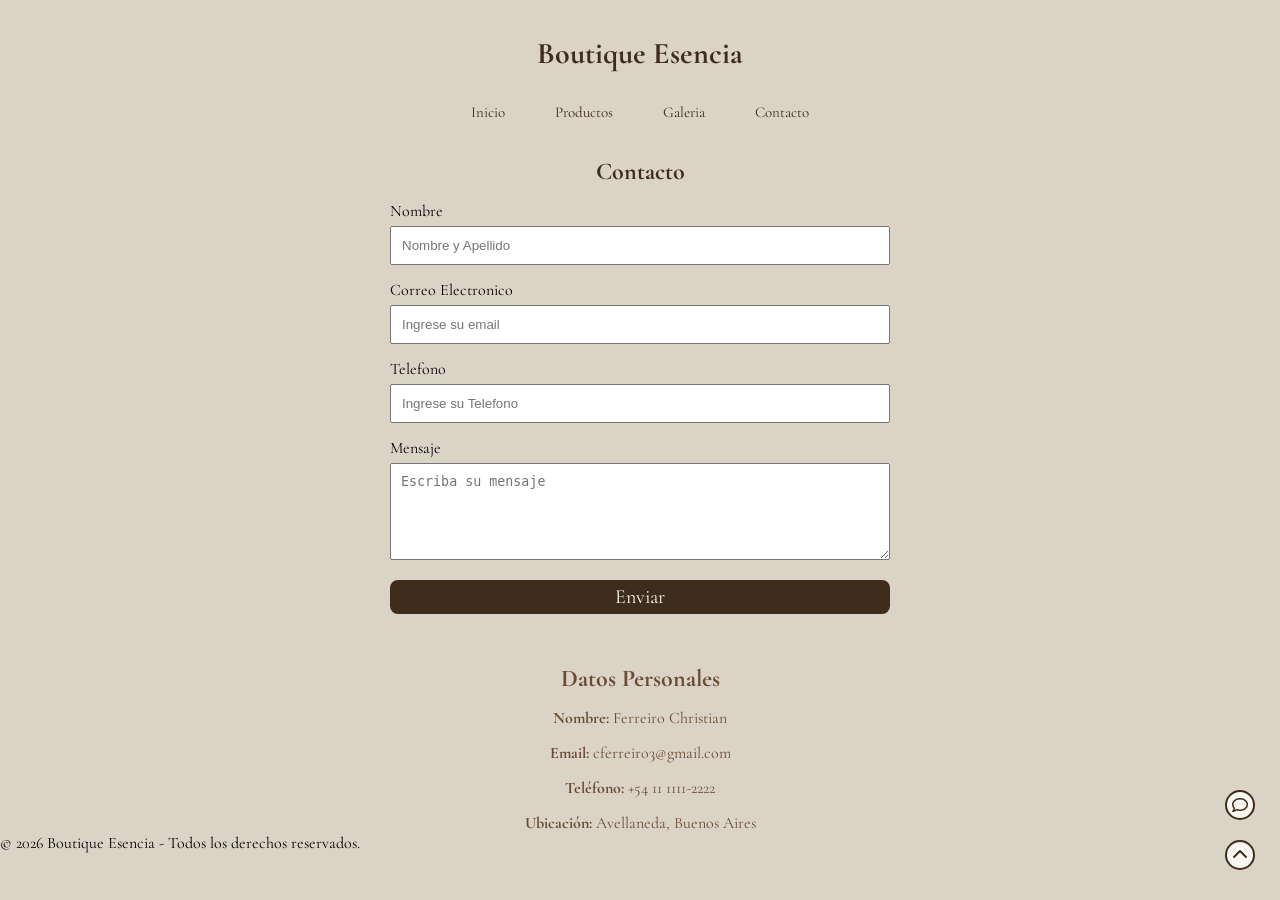
==== contacto.html @ d684d07e "Proyecto Boutique Esencia" ====
<!DOCTYPE html>
<html lang="es">
<head>
    <meta charset="UTF-8">
    <meta name="viewport" content="width=device-width, initial-scale=1.0">
    <title>Galeria | Boutique Esencia</title>
    <link rel="stylesheet" href="./css/style.css">

    <link rel="preconnect" href="https://fonts.googleapis.com">
<link rel="preconnect" href="https://fonts.gstatic.com" crossorigin>
<link href="https://fonts.googleapis.com/css2?family=Cormorant+Garamond:wght@300;400;500;600;700&display=swap" rel="stylesheet">

<link rel="stylesheet" href="https://cdnjs.cloudflare.com/ajax/libs/font-awesome/6.7.2/css/all.min.css">
</head>
<body>
    
    <header id="inicio">
        <h2> Boutique Esencia </h2>

        <nav>
            <ul>
                <li><a href="index.html">Inicio</a></li>
                <li><a href="productos.html">Productos</a></li>
                <li><a href="galeria.html">Galeria</a></li>
                <li><a href="contacto.html">Contacto</a></li>
            </ul>
        </nav>

    </header>
    
    <main>
        <section class="Contacto">
            <h2>Contacto</h2>
            <form>

        <label for="nombre">Nombre</label>
        <input type="text" id="nombre" placeholder="Nombre y Apellido">

        <label for="email">Correo Electronico</label>
        <input type="text" id="email" placeholder="Ingrese su email">

         <label for="Telefono">Telefono</label>
        <input type="text" id="telefono" placeholder="Ingrese su Telefono">
        
        <label for="mensaje">Mensaje</label>
        <textarea id="mensaje" rows="5" placeholder="Escriba su mensaje"></textarea>

        <button type="submit">Enviar</button>
        
            </form>

        </section>

        <section class="mis-datos">
            <h2> Datos Personales </h2>

                <p><strong>Nombre:</strong> Ferreiro Christian</p>
                <p><strong>Email:</strong> cferreiro3@gmail.com</p>
                <p><strong>Teléfono:</strong> +54 11 1111-2222</p>
                <p><strong>Ubicación:</strong> Avellaneda, Buenos Aires</p>

        </section>

        <div class="botones-flotantes">
            <a href="contacto.html" class="boton">
                <i class="fa-regular fa-comment"></i>
            </a>

            <a href="#inicio" class="boton">
                <i class="fa-solid fa-chevron-up"></i>
            </a>
        </div>
    </main>

    <footer>
         <p>© 2026 Boutique Esencia - Todos los derechos reservados.</p>

    </footer>
</body>
</html>
---- css/style.css ----
* {
    margin: 0;
    padding: 0;
    box-sizing: border-box;
}

header {
    margin: 20px;
    padding: 15px 20px;
    color: rgb(18, 18, 18);
    background-color: #dbd4c6;
}

header h2{
    text-align: center;
    font-size: 30px;
    margin-bottom: 30px;
    color: #3E2C1C;
}

ul{
    display: flex;
    gap: 50px;
    justify-content: center;
    list-style: none;

}

header a{
    text-decoration: none;
    color:#3E2C1C;
    font-size: 15px;

}

.hero{
    height: 500px;
    background-image: url("../assets/hero.png");
    background-size: cover;
    background-repeat: no-repeat;
    background-position: center;
    display: flex;
    justify-content: flex-start;
    flex-direction: column;
    align-items: center;
    padding-top: 40px;

}

.hero h1{
    color: #3E2C1C;
    text-shadow: 2px 2px 6px rgba(0,0,0,0.5);
}

.hero p{
    color: #3E2C1C;
    text-shadow: 1px 1px 3px rgba(0,0,0,0.5);
    margin-top: 15px;
}

.productos{
    padding: 50px 20px;
}

.productos h2{
    text-align: center;
    text-shadow: 2px 2px 6px rgba(0,0,0,0.5);
}

.contenedor-cards{
    display: flex;
    justify-content: center;
    margin-top: 30px;
    gap: 30px;
    flex-wrap: wrap;

}

.card{
    width: 250px;
    padding: 20px;
    margin-top: 3px;
    border: 1px solid #8f6641;
    border-radius: 10px;
    background-color: #8f6641;
    text-align: center;
    color: white;
}

.card img {
    width: 100%;
    height: 220px;
    object-fit: cover;
    border-radius: 8px;
   
}

.pagina-productos{
    padding: 50px 20px;
}

.pagina-productos h1{
    text-align: center;
    color: #3E2C1C;
}

.pagina-productos p{
    text-align: center;
    margin-top: 10px;
    color: #3E2C1C;
}

.card{
    transition: transform 0.3s;
}

.card:hover{
    transform: translateY(-8px);
}

.galeria{
    display: flex;
    justify-content: center;
    gap: 20px;
    flex-wrap: wrap;
    padding: 40px 20px;
}

.galeria img{
    width: 250px;
    height: 300px;
    object-fit: cover;
    border-radius: 10px;
}

form{
    display: flex;
    flex-direction: column;
    width: 500px;
    margin: 0 auto;
}

label{
    margin-top: 15px;
}

input,
textarea{
    padding: 10px;
    margin-top: 5px;
}

button{
    margin-top: 20px;
    padding: 5px 15px;
    background-color: #3E2C1C;
    color: #FAF7F2;
    border: none;
    border-radius: 8px;
    font-family: "Cormorant Garamond", serif;
    font-size: 20px;
    cursor: pointer;
    transition: all .3s;
}

button:hover{
    background-color: #6b4b35;
    transform: translateY(-3px);
}
.Contacto h2{
    text-align: center;
    color: #3E2C1C;
}

.mis-datos{
    margin-top: 50px;
    text-align: center;
    color: #6b4b35;

}

.mis-datos h2{
    margin-top: 20px;
}

.mis-datos p{
    margin-top: 15px;
}

body{
    font-family: "Cormorant Garamond", serif;
    background-color: #dbd4c6;
}

.botones-flotantes{
    position: fixed;
    right: 25px;
    bottom: 30px;

    display: flex;
    flex-direction: column;
    gap: 20px;
}

.boton{
    width: 30px;
    height: 30px;

    border: 2px solid #3E2C1C;
    border-radius: 50%;

    display: flex;
    justify-content: center;
    align-items: center;

    background-color: #FAF7F2;
    color: #3E2C1C;
    text-decoration: none;

    transition: all .3s;
}

.boton:hover{
    background-color: #3E2C1C;
    color: #FAF7F2;
}

html{
    scroll-behavior: smooth;
}

@media (max-width: 760px){

    ul{
        flex-direction: column;
        align-items: center;
        gap: 20px;
    }
    .hero{
        height: 350px;
        background-image:
        linear-gradient(rgba(0,0,0,.25), rgba(0,0,0,.25)),
        url("../assets/hero.png");
    }

     .hero h1{
        font-size: 40px;
        color: white;
    }

       .hero p{
        font-size: 22px;
        margin-top: 20px;
        color: white;
    }
    
    .card{
        width: 90%;
    }

    form{
        width: 90%;
    }

    header h2{
        font-size: 24px;
    }

    header a{
        font-size: 18px;
    }

    .boton{
        width: 50px;
        height: 50px;
    }
}
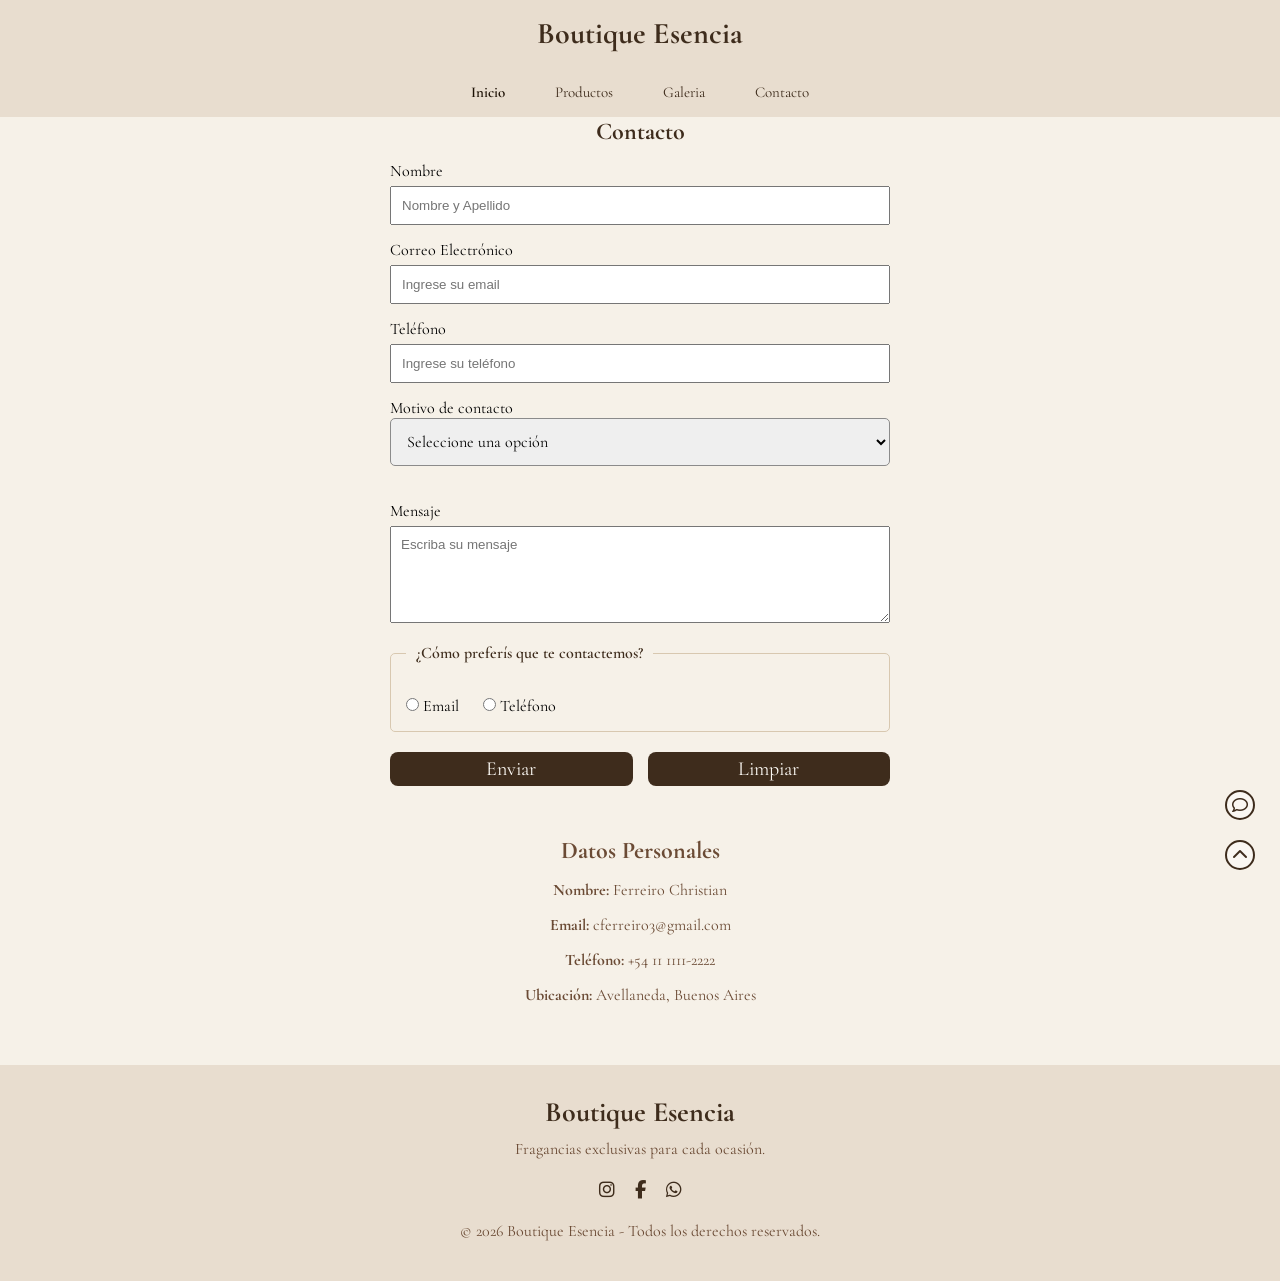
==== commit cf007ff7: "Finalizo TP" ====
--- a/contacto.html
+++ b/contacto.html
@@ -19,7 +19,7 @@
 
         <nav>
             <ul>
-                <li><a href="index.html">Inicio</a></li>
+                <li><a href="index.html" class="activo">Inicio</a></li>
                 <li><a href="productos.html">Productos</a></li>
                 <li><a href="galeria.html">Galeria</a></li>
                 <li><a href="contacto.html">Contacto</a></li>
@@ -31,23 +31,81 @@
     <main>
         <section class="Contacto">
             <h2>Contacto</h2>
-            <form>
+        <form>
 
-        <label for="nombre">Nombre</label>
-        <input type="text" id="nombre" placeholder="Nombre y Apellido">
+    <label for="nombre">Nombre</label>
+    <input
+        type="text"
+        id="nombre"
+        name="nombre"
+        placeholder="Nombre y Apellido"
+        required
+    >
 
-        <label for="email">Correo Electronico</label>
-        <input type="text" id="email" placeholder="Ingrese su email">
+    <label for="email">Correo Electrónico</label>
+    <input
+        type="email"
+        id="email"
+        name="email"
+        placeholder="Ingrese su email"
+        required
+    >
 
-         <label for="Telefono">Telefono</label>
-        <input type="text" id="telefono" placeholder="Ingrese su Telefono">
-        
-        <label for="mensaje">Mensaje</label>
-        <textarea id="mensaje" rows="5" placeholder="Escriba su mensaje"></textarea>
+    <label for="telefono">Teléfono</label>
+    <input
+        type="tel"
+        id="telefono"
+        name="telefono"
+        placeholder="Ingrese su teléfono"
+        required
+    >
 
+    <label for="motivo">Motivo de contacto</label>
+    <select id="motivo" name="motivo" required>
+        <option value="">Seleccione una opción</option>
+        <option value="consulta">Consulta sobre un perfume</option>
+        <option value="compra">Realizar una compra</option>
+        <option value="reclamo">Reclamo o devolución</option>
+    </select>
+
+    <label for="mensaje">Mensaje</label>
+    <textarea
+        id="mensaje"
+        name="mensaje"
+        rows="5"
+        placeholder="Escriba su mensaje"
+        required
+    ></textarea>
+
+    <fieldset>
+        <legend>¿Cómo preferís que te contactemos?</legend>
+
+        <label>
+            <input
+                type="radio"
+                name="medio-contacto"
+                value="email"
+                required
+            >
+            Email
+        </label>
+
+        <label>
+            <input
+                type="radio"
+                name="medio-contacto"
+                value="telefono"
+            >
+            Teléfono
+        </label>
+    </fieldset>
+
+    <div class="botones-formulario">
         <button type="submit">Enviar</button>
-        
-            </form>
+        <button type="reset">Limpiar</button>
+    </div>
+
+</form>
 
         </section>
 
@@ -73,8 +131,19 @@
     </main>
 
     <footer>
-         <p>© 2026 Boutique Esencia - Todos los derechos reservados.</p>
+    <h3>Boutique Esencia</h3>
 
-    </footer>
+    <p>Fragancias exclusivas para cada ocasión.</p>
+
+    <div class="redes">
+        <a href="#"><i class="fa-brands fa-instagram"></i></a>
+        <a href="#"><i class="fa-brands fa-facebook-f"></i></a>
+        <a href="#"><i class="fa-brands fa-whatsapp"></i></a>
+    </div>
+
+    <p class="copyright">
+        © 2026 Boutique Esencia - Todos los derechos reservados.
+    </p>
+</footer>
 </body>
 </html>
--- a/css/style.css
+++ b/css/style.css
@@ -5,10 +5,9 @@
 }
 
 header {
-    margin: 20px;
     padding: 15px 20px;
-    color: rgb(18, 18, 18);
-    background-color: #dbd4c6;
+    color: #3d2b1f;
+    background-color: #e8ddcf;
 }
 
 header h2{
@@ -24,6 +23,12 @@
     justify-content: center;
     list-style: none;
 
+}
+
+
+.activo{
+    color: #1c1004;
+    font-weight: 600;
 }
 
 header a{
@@ -56,6 +61,26 @@
     color: #3E2C1C;
     text-shadow: 1px 1px 3px rgba(0,0,0,0.5);
     margin-top: 15px;
+}
+
+
+.cta{
+    display: inline-block;
+    margin-top: 150px;
+    padding: 12px 28px;
+    background-color: #3d2b1f;
+    color: #fffaf3;
+    text-decoration: none;
+    border: 1px solid #4b2f20;
+    border-radius: 3px;
+    font-size: 15px;
+    letter-spacing: 1px;
+    transition: 0.3s;
+}
+
+.cta:hover{
+    background-color: transparent;
+    color: #521c1c;
 }
 
 .productos{
@@ -85,7 +110,11 @@
     background-color: #8f6641;
     text-align: center;
     color: white;
-}
+    display: flex;
+    flex-direction: column;
+    transition: transform 0.3s;
+}
+
 
 .card img {
     width: 100%;
@@ -110,13 +139,43 @@
     color: #3E2C1C;
 }
 
-.card{
-    transition: transform 0.3s;
-}
+.card p{
+    color: #fffaf3;
+}
+
 
 .card:hover{
     transform: translateY(-8px);
 }
+
+.cta-card{
+    display: inline-block;
+    margin-top: 0;
+    padding: 10px 22px;
+    background-color: #3E2C1C;
+    color: #fffaf3;
+    text-decoration: none;
+    border: 1px solid #3E2C1C;
+    border-radius: 5px;
+    font-size: 17px;
+    transition: 0.3s;
+}
+
+.card-footer{
+    margin-top: auto;
+    padding-top: 20px;
+
+    display: flex;
+    justify-content: center;
+    align-items: center;
+    gap: 10px;
+}
+
+.cta-card:hover{
+    background-color: transparent;
+    color: #3E2C1C;
+}
+
 
 .galeria{
     display: flex;
@@ -146,8 +205,37 @@
 
 input,
 textarea{
+    font-family: Arial, Helvetica, sans-serif;
     padding: 10px;
     margin-top: 5px;
+}
+
+select{
+    width: 100%;
+    padding: 12px;
+    margin-bottom: 20px;
+    border: 1px solid #8b8b8b;
+    border-radius: 5px;
+    font-family: "Cormorant Garamond", serif;
+    font-size: 16px;
+}
+
+fieldset{
+    margin-top: 20px;
+    padding: 15px;
+    border: 1px solid #d8c8b0;
+    border-radius: 5px;
+}
+
+legend{
+    padding: 0 10px;
+    color: #3E2C1C;
+    font-weight: 600;
+}
+
+fieldset label{
+    display: inline-block;
+    margin-right: 20px;
 }
 
 button{
@@ -163,6 +251,15 @@
     transition: all .3s;
 }
 
+.botones-formulario{
+    display: flex;
+    gap: 15px;
+}
+
+.botones-formulario button{
+    flex: 1;
+}
+
 button:hover{
     background-color: #6b4b35;
     transform: translateY(-3px);
@@ -189,7 +286,7 @@
 
 body{
     font-family: "Cormorant Garamond", serif;
-    background-color: #dbd4c6;
+    background-color: #f6f1e8;
 }
 
 .botones-flotantes{
@@ -227,6 +324,48 @@
 
 html{
     scroll-behavior: smooth;
+}
+
+
+footer{
+    background-color: #e8ddcf;
+    text-align: center;
+    padding: 30px 20px;
+    margin-top: 60px;
+}
+
+footer h3{
+    color: #3E2C1C;
+    font-size: 28px;
+    margin-bottom: 10px;
+}
+
+footer p{
+    color: #6b4b35;
+    margin: 10px 0;
+}
+
+.redes{
+    display: flex;
+    justify-content: center;
+    gap: 20px;
+    margin: 20px 0;
+}
+
+.redes a{
+    color: #3E2C1C;
+    font-size: 18px;
+    transition: 0.3s;
+}
+
+.redes a:hover{
+    color: #8f6641;
+    transform: translateY(-3px);
+}
+
+.copyright{
+    font-size: 16px;
+    margin-top: 20px;
 }
 
 @media (max-width: 760px){
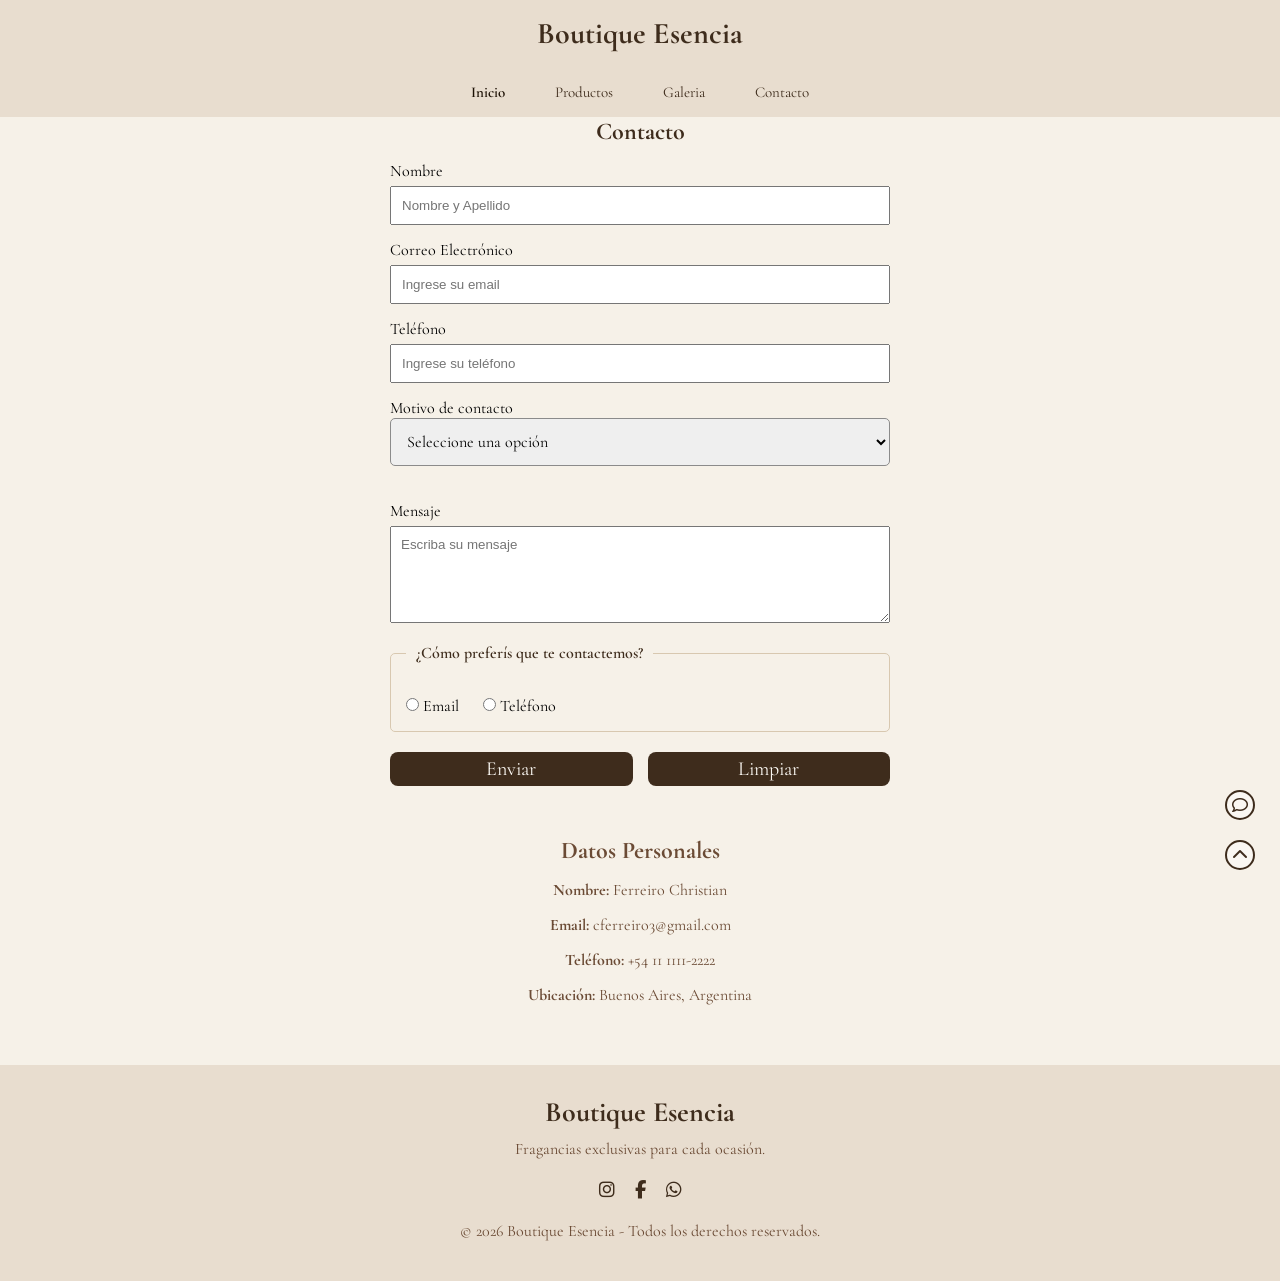
==== commit d93cb10c: "termiado de tp" ====
--- a/contacto.html
+++ b/contacto.html
@@ -115,7 +115,7 @@
                 <p><strong>Nombre:</strong> Ferreiro Christian</p>
                 <p><strong>Email:</strong> cferreiro3@gmail.com</p>
                 <p><strong>Teléfono:</strong> +54 11 1111-2222</p>
-                <p><strong>Ubicación:</strong> Avellaneda, Buenos Aires</p>
+                <p><strong>Ubicación:</strong> Buenos Aires, Argentina</p>
 
         </section>
 
@@ -135,11 +135,19 @@
 
     <p>Fragancias exclusivas para cada ocasión.</p>
 
-    <div class="redes">
-        <a href="#"><i class="fa-brands fa-instagram"></i></a>
-        <a href="#"><i class="fa-brands fa-facebook-f"></i></a>
-        <a href="#"><i class="fa-brands fa-whatsapp"></i></a>
-    </div>
+   <div class="redes">
+    <a href="contacto.html">
+        <i class="fa-brands fa-instagram"></i>
+    </a>
+
+    <a href="contacto.html">
+        <i class="fa-brands fa-facebook-f"></i>
+    </a>
+
+    <a href="https://wa.me/5491133800408" target="_blank">
+        <i class="fa-brands fa-whatsapp"></i>
+    </a>
+</div>
 
     <p class="copyright">
         © 2026 Boutique Esencia - Todos los derechos reservados.
--- a/css/style.css
+++ b/css/style.css
@@ -8,6 +8,7 @@
     padding: 15px 20px;
     color: #3d2b1f;
     background-color: #e8ddcf;
+   
 }
 
 header h2{
@@ -112,7 +113,7 @@
     color: white;
     display: flex;
     flex-direction: column;
-    transition: transform 0.3s;
+    transition: 0.3s;
 }
 
 
@@ -185,12 +186,26 @@
     padding: 40px 20px;
 }
 
+.titulo-galeria{
+    text-align: center;
+    color: #3d2b1f;
+    font-size: 30px;
+    margin-top: 30px;
+}
+
 .galeria img{
     width: 250px;
     height: 300px;
     object-fit: cover;
     border-radius: 10px;
-}
+    transition: transform 0,3s;
+}
+
+.galeria img:hover{
+    transform: translateY(-8px);
+}
+
+
 
 form{
     display: flex;
@@ -392,6 +407,10 @@
         margin-top: 20px;
         color: white;
     }
+
+    .cta{
+    margin-top: 50px;
+}
     
     .card{
         width: 90%;
